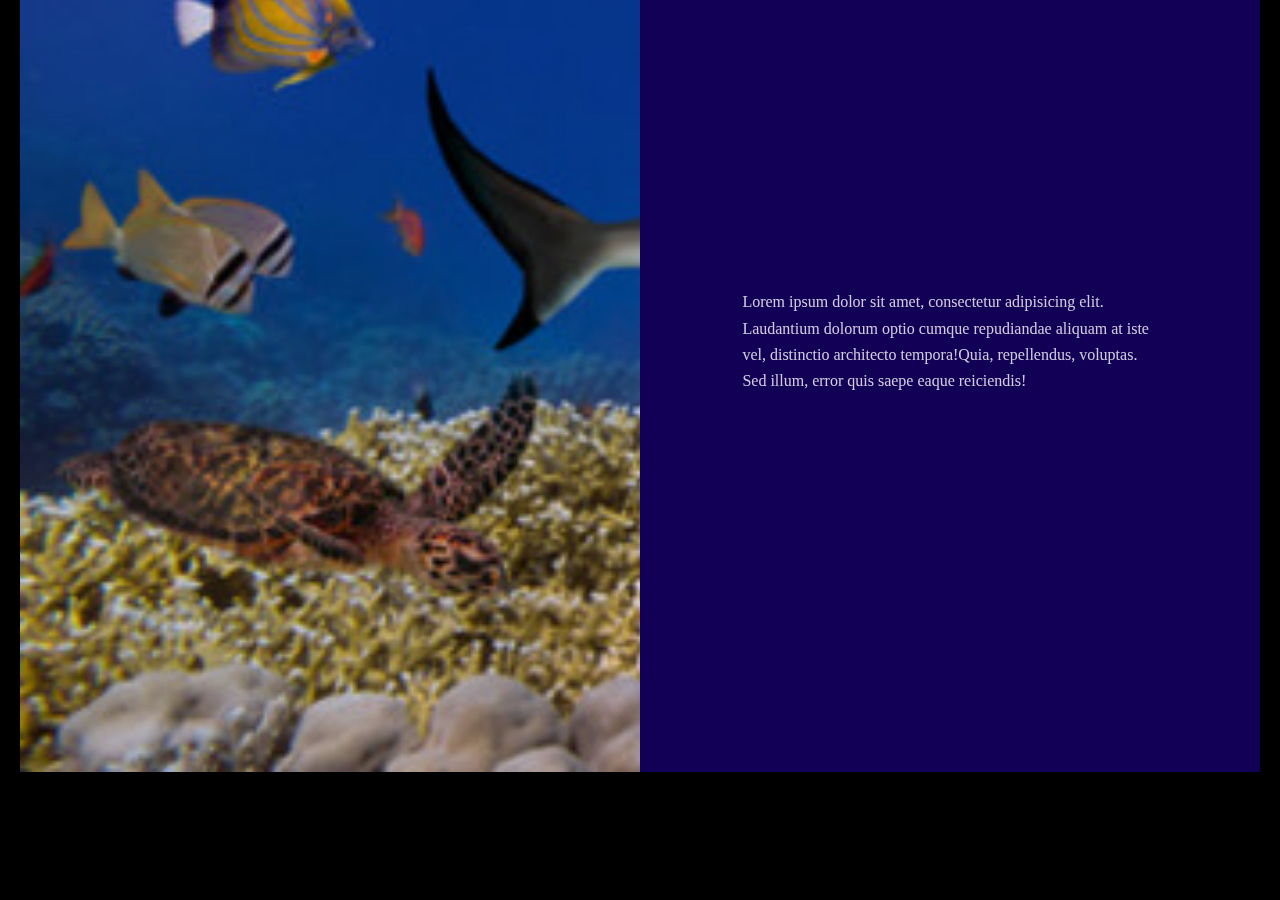
==== carousel.html @ a1423537 "initial commit" ====
<!DOCTYPE html>
<html lang="en">

<head>
    <meta charset="UTF-8">
    <meta name="viewport" content="width=device-width, initial-scale=1.0">
    <meta http-equiv="X-UA-Compatible" content="ie=edge">
    <link rel="stylesheet" href="css/carousel.css">
    <link rel="stylesheet" href="css/test.css">
    <title>Document</title>
    <script src="js/jquery.js"></script>
    <script src="js/carousel.js"></script>
</head>

<body>
    <nav></nav>
    <div class="container">
    <div class="carousel"></div>
    </div>


    <p class="static-context"> Lorem ipsum dolor sit amet, consectetur adipisicing elit. Laudantium dolorum optio cumque repudiandae aliquam at iste vel, distinctio architecto tempora!Quia, repellendus, voluptas. Sed illum, error quis saepe eaque reiciendis!</p>
    <p class="static-context"> Lorem ipsum dolor sit amet, consectetur adipisicing elit. Laudantium dolorum optio cumque repudiandae aliquam at iste vel, distinctio architecto tempora!Quia, repellendus, voluptas. Sed illum, error quis saepe eaque reiciendis!Lorem ipsum dolor sit amet, consectetur adipisicing elit. Laudantium dolorum optio cumque repudiandae aliquam at iste vel, distinctio architecto tempora!Quia, repellendus, voluptas. Sed illum, error quis saepe eaque reiciendis!</p>
    <p class="static-context"> Lorem ipsum dolor sit amet, consectetur adipisicing elit. Laudantium dolorum optio cumque repudiandae aliquam at iste vel, distinctio architecto tempora!Quia, repellendus, voluptas. Sed illum, error quis saepe eaque reiciendis!Lorem ipsum dolor sit amet, consectetur adipisicing elit. Laudantium dolorum optio cumque repudiandae aliquam at iste vel, distinctio architecto tempora!Quia, repellendus, voluptas. Sed illum, error quis saepe eaque reiciendis!Lorem ipsum dolor sit amet, consectetur adipisicing elit. Laudantium dolorum optio cumque repudiandae aliquam at iste vel, distinctio architecto tempora!Quia, repellendus, voluptas. Sed illum, error quis saepe eaque reiciendis!</p>
    <p class="static-context"> Lorem ipsum dolor sit amet, consectetur adipisicing elit. Laudantium dolorum optio cumque repudiandae aliquam at iste vel, distinctio architecto tempora!Quia, repellendus, voluptas. Sed illum, error quis saepe eaque reiciendis!Lorem ipsum dolor sit amet, consectetur adipisicing elit. Laudantium dolorum optio cumque repudiandae aliquam at iste vel, distinctio architecto tempora!Quia, repellendus, voluptas. Sed illum, error quis saepe eaque reiciendis!Lorem ipsum dolor sit amet, consectetur adipisicing elit. Laudantium dolorum optio cumque repudiandae aliquam at iste vel, distinctio architecto tempora!Quia, repellendus, voluptas. Sed illum, error quis saepe eaque reiciendis!</p>
    <p class="static-context"> Lorem ipsum dolor sit amet, consectetur adipisicing elit. Laudantium dolorum optio cumque repudiandae aliquam at iste vel, distinctio architecto tempora!Quia, repellendus, voluptas. Sed illum, error quis saepe eaque reiciendis!Lorem ipsum dolor sit amet, consectetur adipisicing elit. Laudantium dolorum optio cumque repudiandae aliquam at iste vel, distinctio architecto tempora!Quia, repellendus, voluptas. Sed illum, error quis saepe eaque reiciendis!Lorem ipsum dolor sit amet, consectetur adipisicing elit. Laudantium dolorum optio cumque repudiandae aliquam at iste vel, distinctio architecto tempora!Quia, repellendus, voluptas. Sed illum, error quis saepe eaque reiciendis!</p>
    <p class="static-context"> Lorem ipsum dolor sit amet, consectetur adipisicing elit. Laudantium dolorum optio cumque repudiandae aliquam at iste vel, distinctio architecto tempora!Quia, repellendus, voluptas. Sed illum, error quis saepe eaque reiciendis!Lorem ipsum dolor sit amet, consectetur adipisicing elit. Laudantium dolorum optio cumque repudiandae aliquam at iste vel, distinctio architecto tempora!Quia, repellendus, voluptas. Sed illum, error quis saepe eaque reiciendis!Lorem ipsum dolor sit amet, consectetur adipisicing elit. Laudantium dolorum optio cumque repudiandae aliquam at iste vel, distinctio architecto tempora!Quia, repellendus, voluptas. Sed illum, error quis saepe eaque reiciendis!</p>

    <img src="horizone1.jpg" class="static-image">
    <img src="horizone2.jpg" class="static-image">
    <img src="horizone3.jpg" class="static-image">
    <img src="horizone4.jpg" class="static-image">
    <img src="horizone2.jpg" class="static-image">
    <img src="horizone3.jpg" class="static-image">

</body>

</html>
---- css/carousel.css ----
html, body {
  margin: 0;
}
.js-transitions-disabled * {
  transition: none !important;
}
.carousel {
  position: relative;
  height: 100%;
  /*overflow: hidden;*/
  perspective: 50vw;
  perspective-origin: 50% 50%;
}
/*.controls {
  position: absolute;
  height: 160px;
  width: 40px;
  background: #000;
  right: 0;
  top: 0;
  bottom: 0;
  margin: auto;
  z-index: 1;
}
.controls a {
  position: relative;
  display: block;
  width: 100%;
  padding-top: 75%;
  box-sizing: border-box;
}
.controls a:hover:before {
  background-color: rgba(255,255,255,0.4);
}
.controls a.active:before, .controls a.active:hover:before {
  background-color: rgba(255,255,255,0.6);
}
.controls a:first-child {
  margin-top: 15px;
}
.controls a:before {
  position: absolute;
  top: 50%;
  left: 0;
  right: 0;
  margin: auto;
  border-radius: 50%;
  padding-top: 25%;
  width: 25%;
  background: rgba(255,255,255,0.2);
  content: '';
  display: block;
  margin-top: -12.5%;
}*/
.static-display {
  position: absolute;
  top: 20px;
  bottom: 20px;
  left: 20px;
  right: 20px;
  margin: auto;
  transform-style: preserve-3d;
  transform: translateZ(calc(-50vh + 20px));
}
.spinner {
  position: absolute;
  width: calc(50vw - (20px));
  height: calc(100vh - 40px);
  top: 0;
  left: 0;
  right: auto;
  bottom: 0;
  margin: auto;
  transform-style: preserve-3d;
  transition: transform 1.5s;
  backface-visibility: hidden;
  transform-origin: 50% 50%;
  transform: rotateX(0);
}
.js-spin-top .spinner {
  transform: rotateX(-90deg);
}
.js-spin-bottom .spinner {
  transform: rotateX(90deg);
}
.js-spin-top .turn-right {
  transform: rotateX(90deg);
}
.js-spin-bottom .turn-right {
  transform: rotateX(-90deg);
}
.turn-right {
  right: 0;
  left: auto;
}
.front-side {
  display: none;
  position: absolute;
  width: 100%;
  height: 100%;
  overflow: hidden;
}

.front-side.js-next {
  display: block;
  transform: rotateX(90deg) translateZ(calc(50vh - 20px));
}
.turn-right .front-side.js-next {
  transform: rotateX(270deg) translateZ(calc(50vh - 20px));
}
.js-spin-bottom .front-side.js-next {
  transform: rotateX(-90deg) translateZ(calc(50vh - 20px));
}
.js-spin-bottom .turn-right .front-side.js-next {
  transform: rotateX(-270deg) translateZ(calc(50vh - 20px));
}
.js-active {
  display: block;
  transform: translateZ(calc(50vh - 20px));
}
.content {
  position: absolute;
  width: 200%;
  height: 100%;
  left: 0;
}
.turn-right .content {
  left: -100%;
}
.static-left-window, .static-right-window {
  position: absolute;
  left: 0;
  top: 0;
  width: 50%;
  height: 100%;
  background-size: auto;
}
.static-right-window {
  right: 0;
  left: auto;
}
.static-left-window {
  background-repeat: no-repeat;
  background-size: cover;
}
.static-left-window:after {
  position: absolute;
  display: block;
  content: "";
  width: 100%;
  height: 100%;
  background-color: rgba(0,0,0,0.1);
}
.static-right-window {
  display: flex;
  align-items: center;
  justify-content: center;
}
.static-right-window .static-main {
  position: absolute;
  text-align: left;
  color: #FFF;
  padding: 0 8vw;
  line-height: 1.65;
  margin: 0;
  opacity: 0.8;
}
.static-right-window .static-main p:last-child {
  text-transform: uppercase;
  letter-spacing: 0.15em;
}
.static-right-window .static-index {
  position: absolute;
  right: -1vh;
  top: 35vh;
  opacity: 0.04;
  color: #000;
}
---- css/test.css ----
body {
  background-color: black;
}
nav {
  background-color: black;
  width: 100vw;
  height: 8vh;
  z-index: 10000000;
}
.carousel {
  height: 60vh;
  /*transform: scale(0.9);*/
}

.container {
  margin: 0 auto;
}
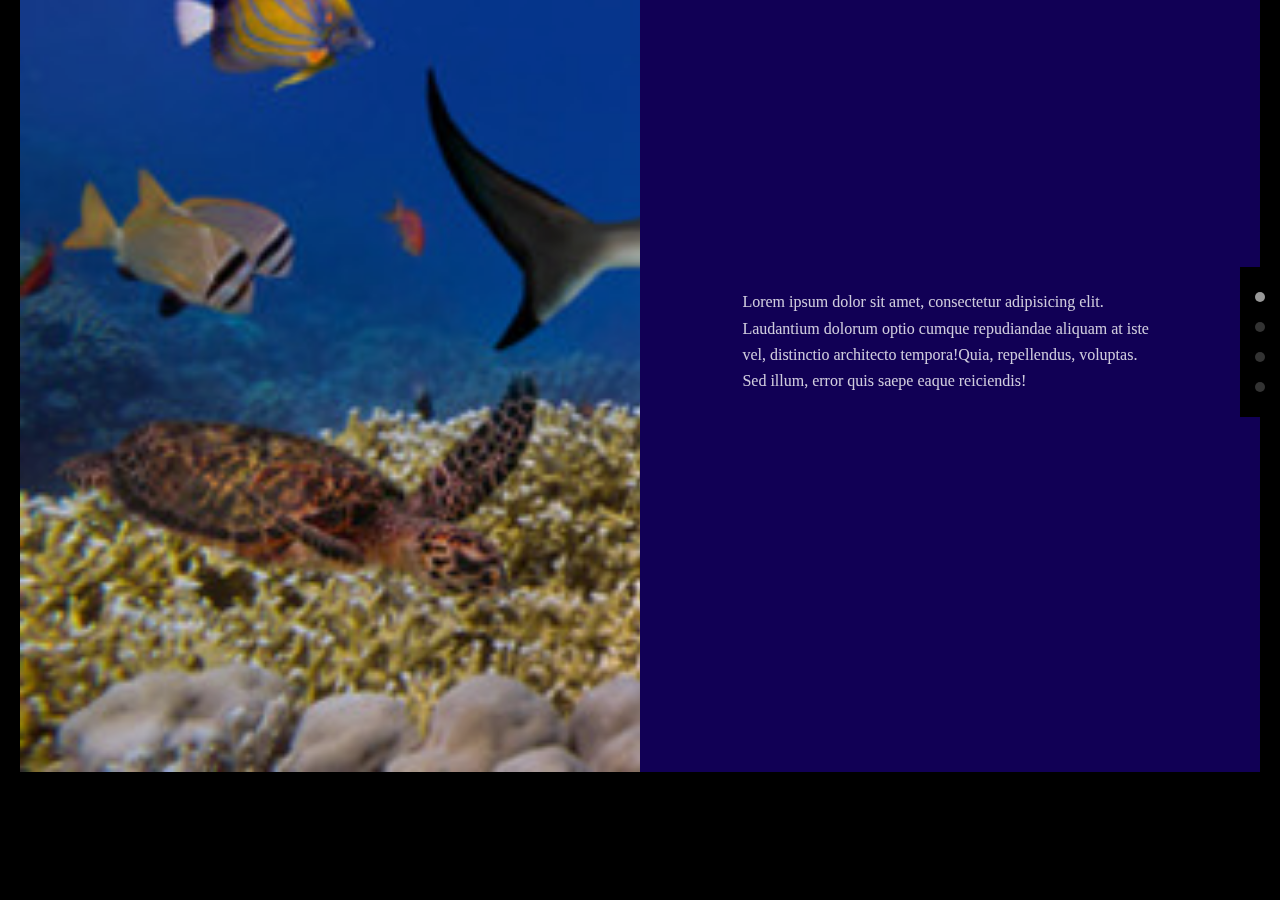
==== commit aa6e0a5d: "added assets folder" ====
--- a/carousel.html
+++ b/carousel.html
@@ -23,15 +23,11 @@
     <p class="static-context"> Lorem ipsum dolor sit amet, consectetur adipisicing elit. Laudantium dolorum optio cumque repudiandae aliquam at iste vel, distinctio architecto tempora!Quia, repellendus, voluptas. Sed illum, error quis saepe eaque reiciendis!Lorem ipsum dolor sit amet, consectetur adipisicing elit. Laudantium dolorum optio cumque repudiandae aliquam at iste vel, distinctio architecto tempora!Quia, repellendus, voluptas. Sed illum, error quis saepe eaque reiciendis!</p>
     <p class="static-context"> Lorem ipsum dolor sit amet, consectetur adipisicing elit. Laudantium dolorum optio cumque repudiandae aliquam at iste vel, distinctio architecto tempora!Quia, repellendus, voluptas. Sed illum, error quis saepe eaque reiciendis!Lorem ipsum dolor sit amet, consectetur adipisicing elit. Laudantium dolorum optio cumque repudiandae aliquam at iste vel, distinctio architecto tempora!Quia, repellendus, voluptas. Sed illum, error quis saepe eaque reiciendis!Lorem ipsum dolor sit amet, consectetur adipisicing elit. Laudantium dolorum optio cumque repudiandae aliquam at iste vel, distinctio architecto tempora!Quia, repellendus, voluptas. Sed illum, error quis saepe eaque reiciendis!</p>
     <p class="static-context"> Lorem ipsum dolor sit amet, consectetur adipisicing elit. Laudantium dolorum optio cumque repudiandae aliquam at iste vel, distinctio architecto tempora!Quia, repellendus, voluptas. Sed illum, error quis saepe eaque reiciendis!Lorem ipsum dolor sit amet, consectetur adipisicing elit. Laudantium dolorum optio cumque repudiandae aliquam at iste vel, distinctio architecto tempora!Quia, repellendus, voluptas. Sed illum, error quis saepe eaque reiciendis!Lorem ipsum dolor sit amet, consectetur adipisicing elit. Laudantium dolorum optio cumque repudiandae aliquam at iste vel, distinctio architecto tempora!Quia, repellendus, voluptas. Sed illum, error quis saepe eaque reiciendis!</p>
-    <p class="static-context"> Lorem ipsum dolor sit amet, consectetur adipisicing elit. Laudantium dolorum optio cumque repudiandae aliquam at iste vel, distinctio architecto tempora!Quia, repellendus, voluptas. Sed illum, error quis saepe eaque reiciendis!Lorem ipsum dolor sit amet, consectetur adipisicing elit. Laudantium dolorum optio cumque repudiandae aliquam at iste vel, distinctio architecto tempora!Quia, repellendus, voluptas. Sed illum, error quis saepe eaque reiciendis!Lorem ipsum dolor sit amet, consectetur adipisicing elit. Laudantium dolorum optio cumque repudiandae aliquam at iste vel, distinctio architecto tempora!Quia, repellendus, voluptas. Sed illum, error quis saepe eaque reiciendis!</p>
-    <p class="static-context"> Lorem ipsum dolor sit amet, consectetur adipisicing elit. Laudantium dolorum optio cumque repudiandae aliquam at iste vel, distinctio architecto tempora!Quia, repellendus, voluptas. Sed illum, error quis saepe eaque reiciendis!Lorem ipsum dolor sit amet, consectetur adipisicing elit. Laudantium dolorum optio cumque repudiandae aliquam at iste vel, distinctio architecto tempora!Quia, repellendus, voluptas. Sed illum, error quis saepe eaque reiciendis!Lorem ipsum dolor sit amet, consectetur adipisicing elit. Laudantium dolorum optio cumque repudiandae aliquam at iste vel, distinctio architecto tempora!Quia, repellendus, voluptas. Sed illum, error quis saepe eaque reiciendis!</p>
 
-    <img src="horizone1.jpg" class="static-image">
-    <img src="horizone2.jpg" class="static-image">
-    <img src="horizone3.jpg" class="static-image">
-    <img src="horizone4.jpg" class="static-image">
-    <img src="horizone2.jpg" class="static-image">
-    <img src="horizone3.jpg" class="static-image">
+    <img src="assets/horizone1.jpg" class="static-image">
+    <img src="assets/horizone2.jpg" class="static-image">
+    <img src="assets/horizone3.jpg" class="static-image">
+    <img src="assets/horizone4.jpg" class="static-image">
 
 </body>
 
--- a/css/carousel.css
+++ b/css/carousel.css
@@ -11,7 +11,7 @@
   perspective: 50vw;
   perspective-origin: 50% 50%;
 }
-/*.controls {
+.controls {
   position: absolute;
   height: 160px;
   width: 40px;
@@ -51,7 +51,7 @@
   content: '';
   display: block;
   margin-top: -12.5%;
-}*/
+}
 .static-display {
   position: absolute;
   top: 20px;
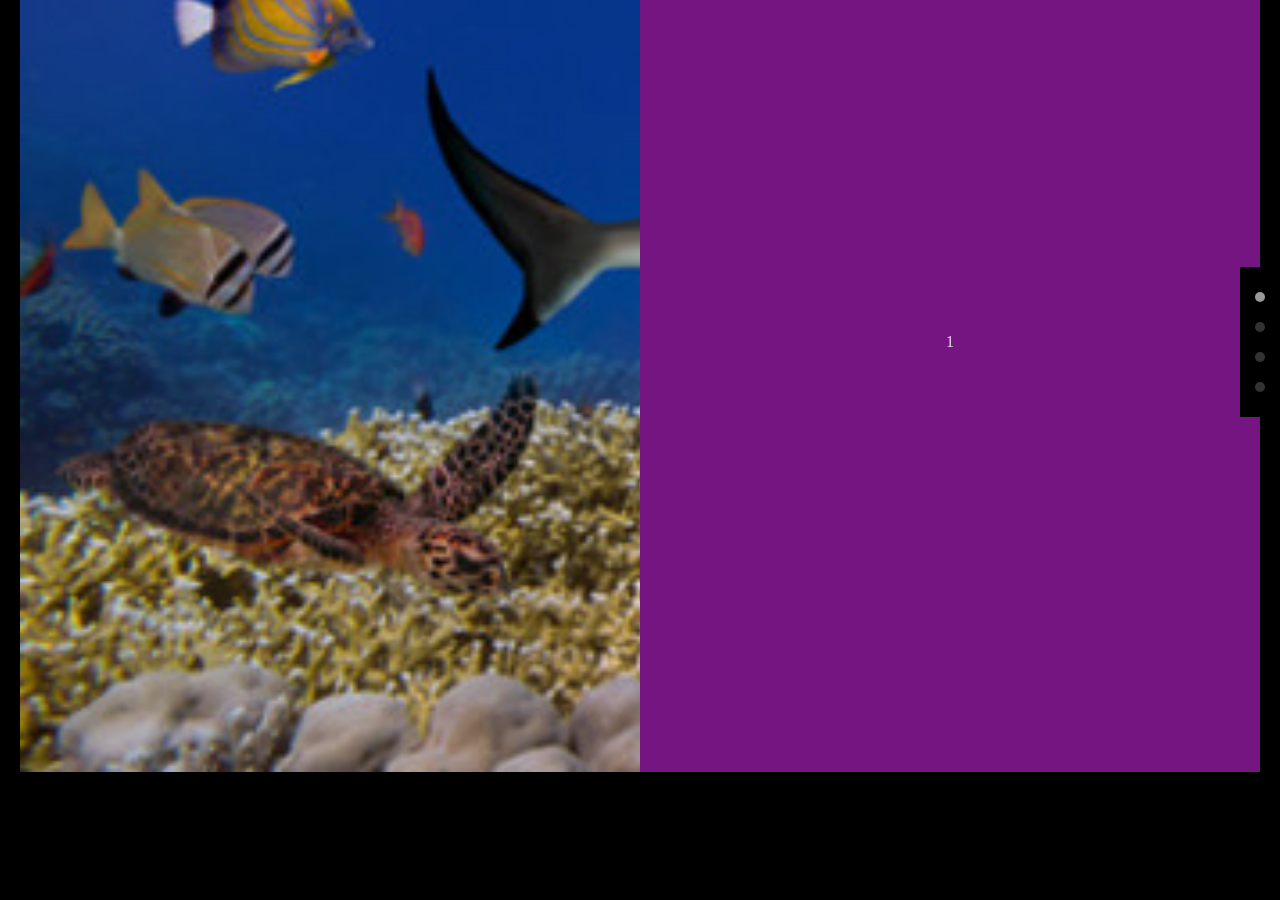
==== commit b06efeef: "cleaning up some interpulation" ====
--- a/carousel.html
+++ b/carousel.html
@@ -19,15 +19,15 @@
     </div>
 
 
-    <p class="static-context"> Lorem ipsum dolor sit amet, consectetur adipisicing elit. Laudantium dolorum optio cumque repudiandae aliquam at iste vel, distinctio architecto tempora!Quia, repellendus, voluptas. Sed illum, error quis saepe eaque reiciendis!</p>
-    <p class="static-context"> Lorem ipsum dolor sit amet, consectetur adipisicing elit. Laudantium dolorum optio cumque repudiandae aliquam at iste vel, distinctio architecto tempora!Quia, repellendus, voluptas. Sed illum, error quis saepe eaque reiciendis!Lorem ipsum dolor sit amet, consectetur adipisicing elit. Laudantium dolorum optio cumque repudiandae aliquam at iste vel, distinctio architecto tempora!Quia, repellendus, voluptas. Sed illum, error quis saepe eaque reiciendis!</p>
-    <p class="static-context"> Lorem ipsum dolor sit amet, consectetur adipisicing elit. Laudantium dolorum optio cumque repudiandae aliquam at iste vel, distinctio architecto tempora!Quia, repellendus, voluptas. Sed illum, error quis saepe eaque reiciendis!Lorem ipsum dolor sit amet, consectetur adipisicing elit. Laudantium dolorum optio cumque repudiandae aliquam at iste vel, distinctio architecto tempora!Quia, repellendus, voluptas. Sed illum, error quis saepe eaque reiciendis!Lorem ipsum dolor sit amet, consectetur adipisicing elit. Laudantium dolorum optio cumque repudiandae aliquam at iste vel, distinctio architecto tempora!Quia, repellendus, voluptas. Sed illum, error quis saepe eaque reiciendis!</p>
-    <p class="static-context"> Lorem ipsum dolor sit amet, consectetur adipisicing elit. Laudantium dolorum optio cumque repudiandae aliquam at iste vel, distinctio architecto tempora!Quia, repellendus, voluptas. Sed illum, error quis saepe eaque reiciendis!Lorem ipsum dolor sit amet, consectetur adipisicing elit. Laudantium dolorum optio cumque repudiandae aliquam at iste vel, distinctio architecto tempora!Quia, repellendus, voluptas. Sed illum, error quis saepe eaque reiciendis!Lorem ipsum dolor sit amet, consectetur adipisicing elit. Laudantium dolorum optio cumque repudiandae aliquam at iste vel, distinctio architecto tempora!Quia, repellendus, voluptas. Sed illum, error quis saepe eaque reiciendis!</p>
+    <p class="static-context"> 1 </p>
+    <p class="static-context"> 2 </p>
+    <p class="static-context"> 3 </p>
+    <p class="static-context"> 4 </p>
 
-    <img src="assets/horizone1.jpg" class="static-image">
-    <img src="assets/horizone2.jpg" class="static-image">
-    <img src="assets/horizone3.jpg" class="static-image">
-    <img src="assets/horizone4.jpg" class="static-image">
+    <img src="assets/carousel/horizone1.jpg" class="static-image">
+    <img src="assets/carousel/horizone2.jpg" class="static-image">
+    <img src="assets/carousel/horizone3.jpg" class="static-image">
+    <img src="assets/carousel/horizone4.jpg" class="static-image">
 
 </body>
 
